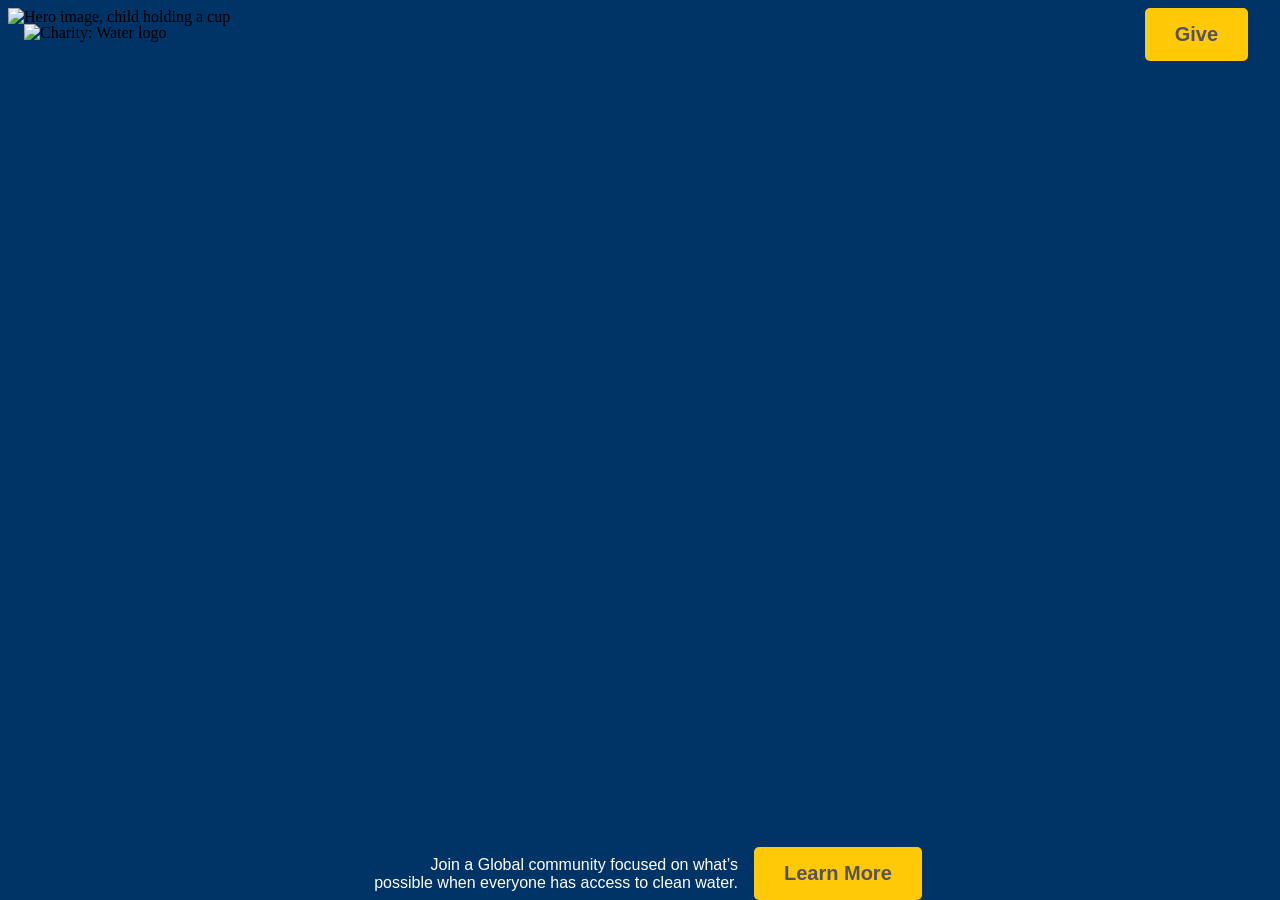
==== index.html @ 334eeda9 "Add files via upload" ====
<!DOCTYPE html>
<html lang="en">
<head>
    <meta charset="utf-8">
    <title>Charity:Water</title>
    <link rel="stylesheet" href="styles.css">
    <link rel="icon" type="image/png" href="img/jerry_can_yellow.png">
</head>
<body>
    <div id="logo"><a target="_blank" href="https://www.charitywater.org/?utm_source=adwords&utm_medium=paid-cpc&utm_campaign=bof-spring-usrow&utm_term=GA_BOFU_Brand_PD_SRC_BRN_CVR_GEN_USA_MTD_V1&utm_content=branded&gad_source=1&gad_campaignid=23574816131&gbraid=0AAAAADNj5D88j9IKBp0G05AyP5p4FxPzy&gclid=EAIaIQobChMI1dfskYCUlAMVWojCCB1tMTu3EAAYASAAEgInG_D_BwE"><img alt="Charity: Water logo" id="cw" src="img/charitywater_logo_horizontal_WhiteText.png"></a></div>
    <div id="give">
    <button class="button"><a target="_blank" href="https://www.charitywater.org/donate">Give</a></button>
    </div>
    <img class="img" alt=" Hero image, child holding a cup" src="img/ClientPresentation.png">
    <div id="footer">
    <p id="text">Join a Global community focused on what’s <br> possible when everyone has access to clean water.</p>
    <button class="button"><a href="LearnMore.html" target="_blank">Learn More</a></button>
    </div>
</body>
</html>
---- styles.css ----
body {
    background-color: #003366;
}

#logo{
    position:relative;
    position:absolute;
    width:25%;
    padding:1em;
}

#cw{
  width:100%;
}

#give{
    position:absolute;
    right: 1em;
    justify-content: right;
    margin-right:1em;
}

.img {
    width:100%;
    height:100%;
    display: flex;
    justify-content: center;
    align-items: center; 
}

.button{
    background-color: #ffc907;
    color: #545454;
    padding: 15px 30px;
    border: none;
    border-radius: 5px;
    font-size: 20px;
    font-weight: bold;
    font-family: "verdana", sans-serif;
}

a{
    text-decoration: none;
    color: inherit;
}

button:hover {
  background-color: #9f7e05;
  color: white;
  transition-duration: .5s;
  cursor:pointer;
}

#text{
    text-align: right;
    margin:0em;
    margin-right: 1em;
    color: white;
    font-family: "verdana", sans-serif;
    align-content:center;
    
}

#footer {
    display: flex;
    justify-content: center;
    position: fixed;
    bottom: 0;
    width: 100%;
}

h1{
    text-align: center;
    color: white;
}

.cards{
    margin:.5em;
    width:19%;
}

.info{
    display: flex;
    margin-bottom: 2em
}
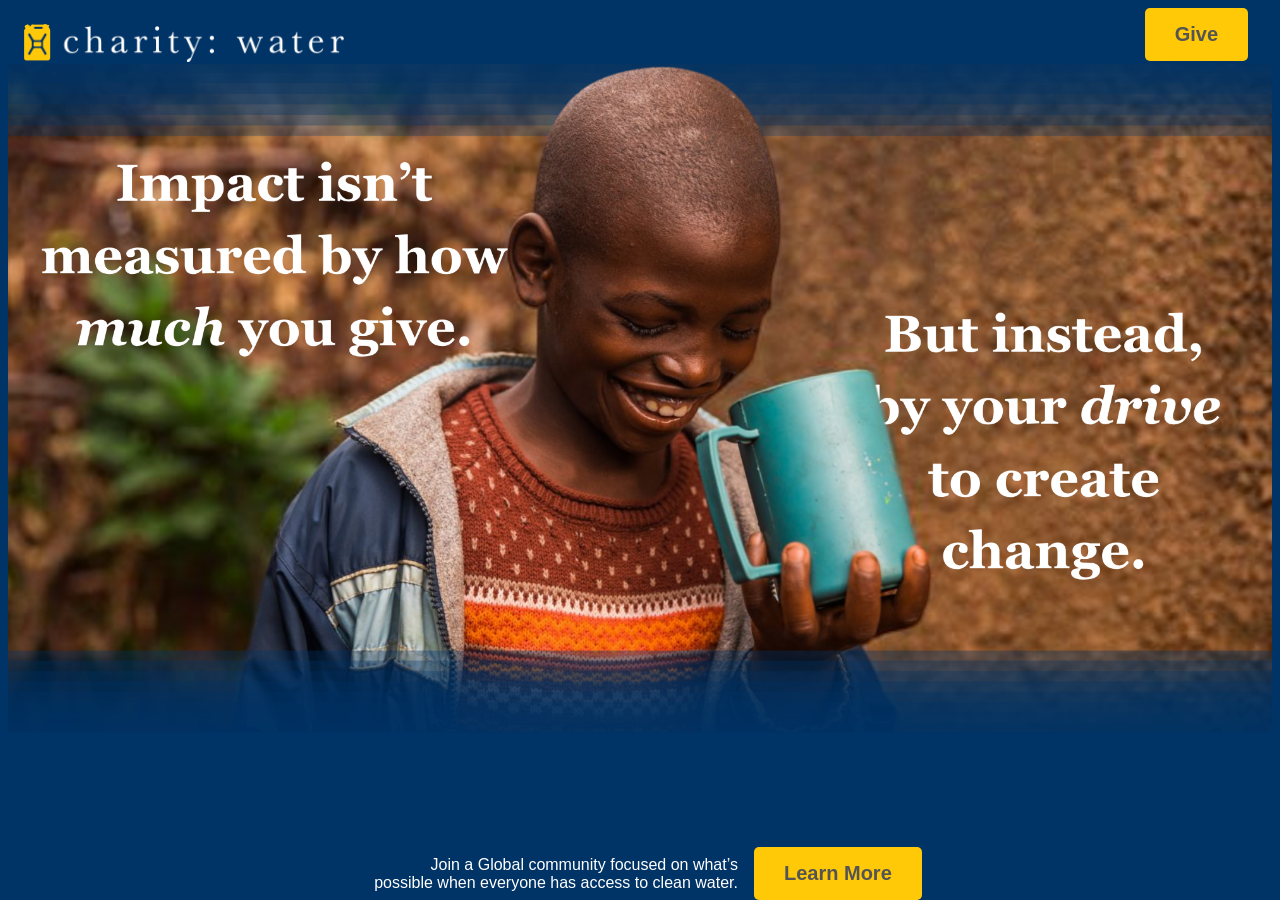
==== commit 2cb42cb3: "Add files via upload" ====
--- a/index.html
+++ b/index.html
@@ -7,14 +7,18 @@
     <link rel="icon" type="image/png" href="img/jerry_can_yellow.png">
 </head>
 <body>
-    <div id="logo"><a target="_blank" href="https://www.charitywater.org/?utm_source=adwords&utm_medium=paid-cpc&utm_campaign=bof-spring-usrow&utm_term=GA_BOFU_Brand_PD_SRC_BRN_CVR_GEN_USA_MTD_V1&utm_content=branded&gad_source=1&gad_campaignid=23574816131&gbraid=0AAAAADNj5D88j9IKBp0G05AyP5p4FxPzy&gclid=EAIaIQobChMI1dfskYCUlAMVWojCCB1tMTu3EAAYASAAEgInG_D_BwE"><img alt="Charity: Water logo" id="cw" src="img/charitywater_logo_horizontal_WhiteText.png"></a></div>
+    <div id="logo">
+        <a target="_blank" href="https://www.charitywater.org/?utm_source=adwords&utm_medium=paid-cpc&utm_campaign=bof-spring-usrow&utm_term=GA_BOFU_Brand_PD_SRC_BRN_CVR_GEN_USA_MTD_V1&utm_content=branded&gad_source=1&gad_campaignid=23574816131&gbraid=0AAAAADNj5D88j9IKBp0G05AyP5p4FxPzy&gclid=EAIaIQobChMI1dfskYCUlAMVWojCCB1tMTu3EAAYASAAEgInG_D_BwE"><img alt="Charity: Water logo" id="cw" src="img/charitywater_logo_horizontal_WhiteText.png"></a>
+    </div>
     <div id="give">
     <button class="button"><a target="_blank" href="https://www.charitywater.org/donate">Give</a></button>
     </div>
     <img class="img" alt=" Hero image, child holding a cup" src="img/ClientPresentation.png">
     <div id="footer">
     <p id="text">Join a Global community focused on what’s <br> possible when everyone has access to clean water.</p>
-    <button class="button"><a href="LearnMore.html" target="_blank">Learn More</a></button>
+    <button class="button">
+        <a href="LearnMore.html" target="_blank">Learn More</a>
+    </button>
     </div>
 </body>
 </html> 
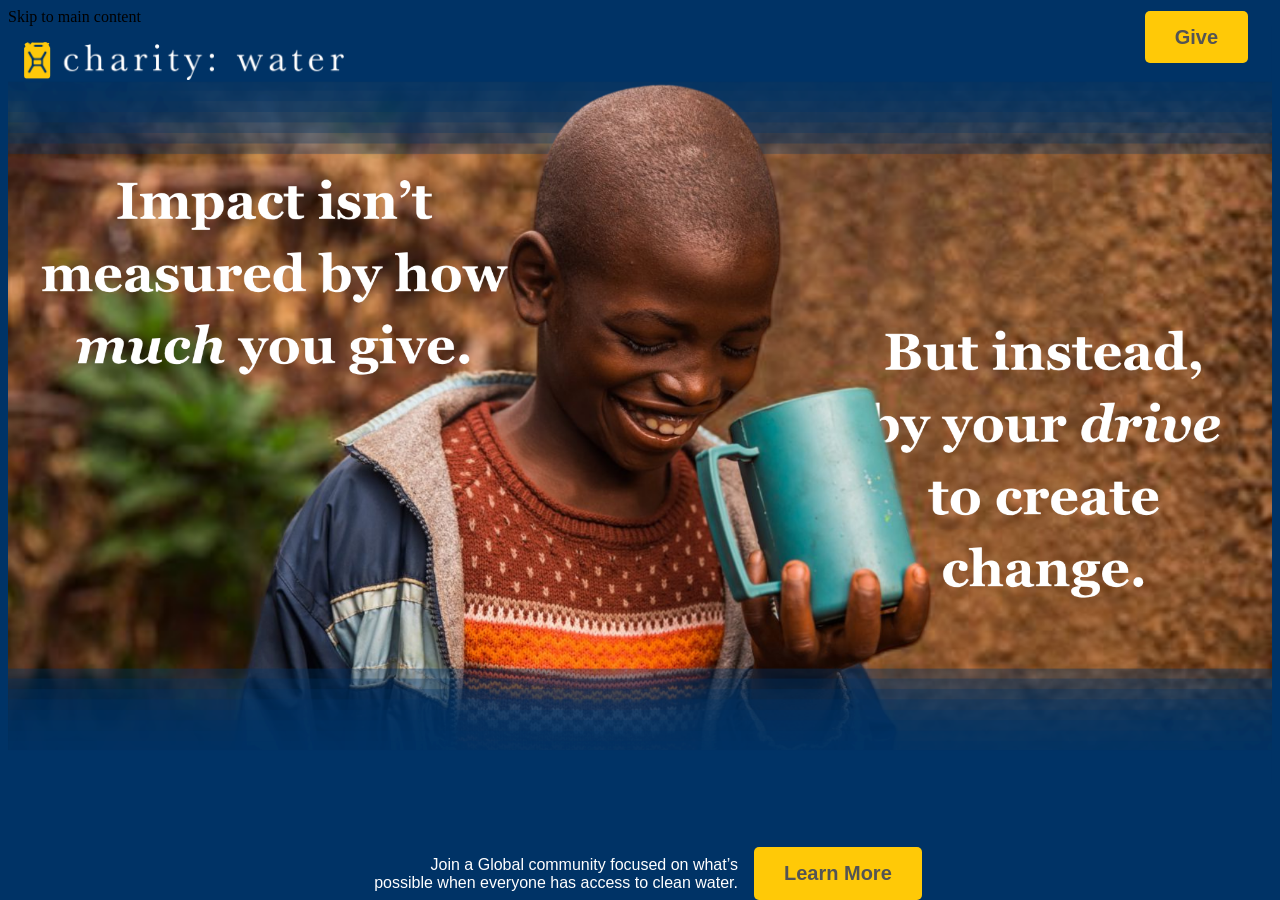
==== commit 56f25727: "Add files via upload" ====
--- a/index.html
+++ b/index.html
@@ -7,18 +7,19 @@
     <link rel="icon" type="image/png" href="img/jerry_can_yellow.png">
 </head>
 <body>
+    <main id="main">
+    <a class="skip-link" href="#main"> Skip to main content </a>
     <div id="logo">
-        <a target="_blank" href="https://www.charitywater.org/?utm_source=adwords&utm_medium=paid-cpc&utm_campaign=bof-spring-usrow&utm_term=GA_BOFU_Brand_PD_SRC_BRN_CVR_GEN_USA_MTD_V1&utm_content=branded&gad_source=1&gad_campaignid=23574816131&gbraid=0AAAAADNj5D88j9IKBp0G05AyP5p4FxPzy&gclid=EAIaIQobChMI1dfskYCUlAMVWojCCB1tMTu3EAAYASAAEgInG_D_BwE"><img alt="Charity: Water logo" id="cw" src="img/charitywater_logo_horizontal_WhiteText.png"></a>
+        <a target="_blank" href="https://www.charitywater.org/?utm_source=adwords&utm_medium=paid-cpc&utm_campaign=bof-spring-usrow&utm_term=GA_BOFU_Brand_PD_SRC_BRN_CVR_GEN_USA_MTD_V1&utm_content=branded&gad_source=1&gad_campaignid=23574816131&gbraid=0AAAAADNj5D88j9IKBp0G05AyP5p4FxPzy&gclid=EAIaIQobChMI1dfskYCUlAMVWojCCB1tMTu3EAAYASAAEgInG_D_BwE"><img alt="Charity: Water homepage" id="cw" src="img/charitywater_logo_horizontal_WhiteText.png"></a>
     </div>
     <div id="give">
-    <button class="button"><a target="_blank" href="https://www.charitywater.org/donate">Give</a></button>
+    <a class="button" target="_blank" href="https://www.charitywater.org/donate">Give</a>
     </div>
-    <img class="img" alt=" Hero image, child holding a cup" src="img/ClientPresentation.png">
+    <img class="img" alt="A child holding a cup of clean water" src="img/ClientPresentation.png">
     <div id="footer">
     <p id="text">Join a Global community focused on what’s <br> possible when everyone has access to clean water.</p>
-    <button class="button">
-        <a href="LearnMore.html" target="_blank">Learn More</a>
-    </button>
+        <a class="button" href="LearnMore.html" target="_blank">Learn More</a>
     </div>
+    </main>
 </body>
 </html> 
